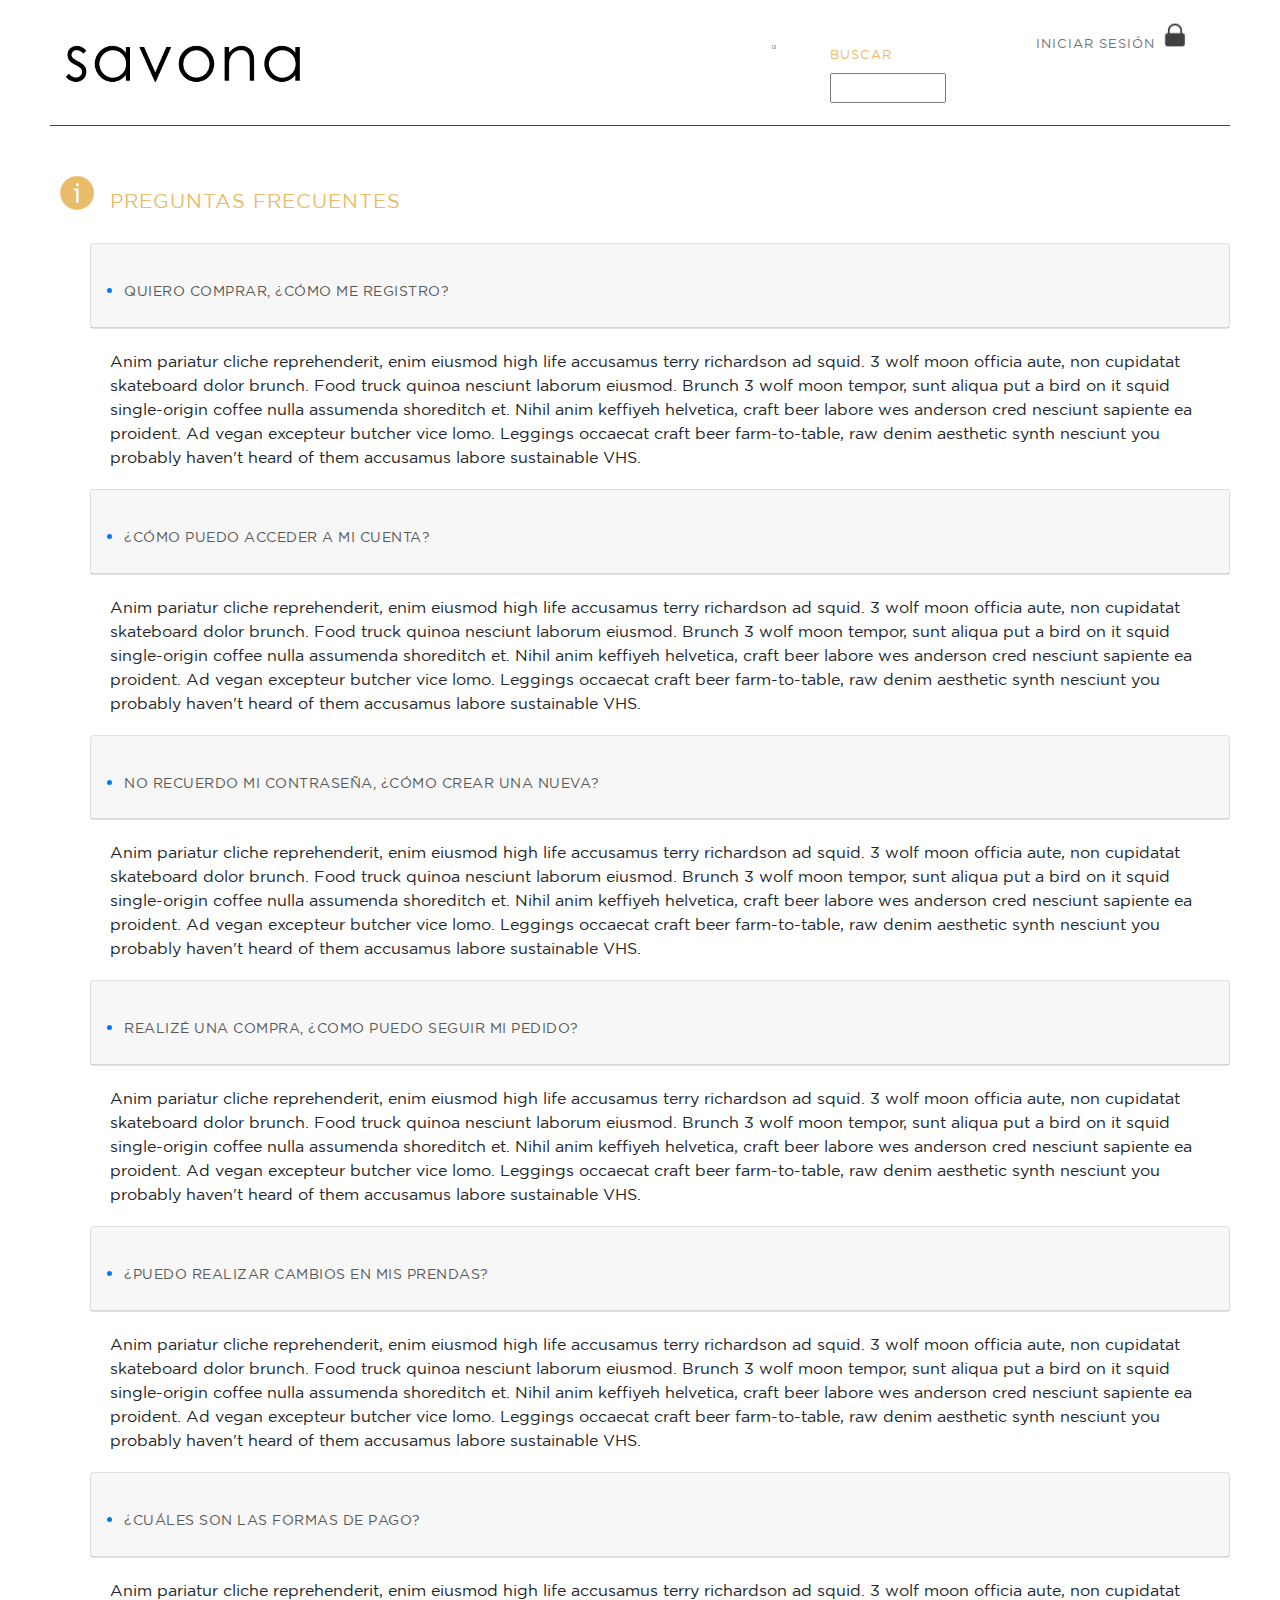
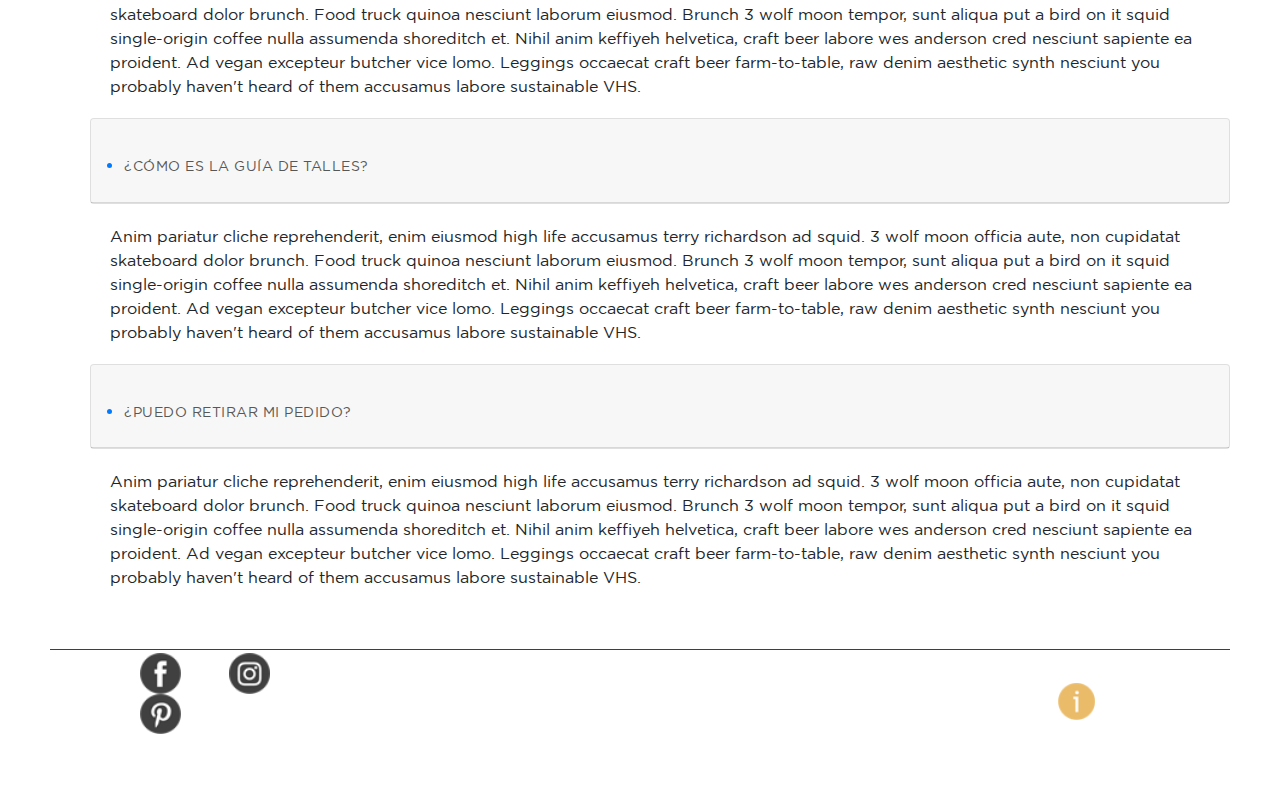
==== pregs.html @ ece62f50 "subir" ====
<html>

<head>

	<link rel="stylesheet" type="text/css" href="http://yui.yahooapis.com/3.18.1/build/cssreset/cssreset-min.css">
	<link rel="stylesheet" href="https://maxcdn.bootstrapcdn.com/bootstrap/4.0.0/css/bootstrap.min.css">
	<meta name="viewport" content="width=device-width, initial-scale=1">
    <link rel="stylesheet" href="css/mobile.css">
    <link rel="stylesheet" href="css/tablet.css">
    <link rel="stylesheet" href="css/desktop.css">

	<meta charset="utf-8">

	<title>savona</title>

</head>

<body>

<main>

	<header>

	<div class="logo">
		<a href="index.html"><img src="imgs/Logo.png"></a>
	</div>

			<div class="busqueda">
			<form>

						<img src="imgs/lupa.png"><label>BUSCAR</label><input type="text" name="buscar">

			</form>
			</div>

				<div class="candadito">
					<img src="imgs/Bolsa.png" alt="Bolsa">
					</div>
				<div class="inicio">
				<a href="inicio.html"  target="_blank">INICIAR SESIÓN</a>
				</div>

	</header>

	<content>

		<div class="titulo">
			<img src="imgs/Info.png"><h1>PREGUNTAS FRECUENTES</h1>
		</div>
		<ul>
			<div class="card">
				<div class="card-header" id="headingOne">
					<h5 class="mb-0">
						<botton class="btn btn-link" data-toggle="collapse" data-target="#collapseOne" aria-expanded="true" aria-controls="collapseOne">
							<div><li><h2>QUIERO COMPRAR, ¿CÓMO ME REGISTRO?</h2></a></div>
						</button>
					</h5>
				</div>
			</div>
			<div id="collapseOne" class="collapse show" aria-labelledby="headingOne" data-parent="#accordion">
		 <div class="card-body" class="texto">
			 Anim pariatur cliche reprehenderit, enim eiusmod high life accusamus terry richardson ad squid. 3 wolf moon officia aute, non cupidatat skateboard dolor brunch. Food truck quinoa nesciunt laborum eiusmod. Brunch 3 wolf moon tempor, sunt aliqua put a bird on it squid single-origin coffee nulla assumenda shoreditch et. Nihil anim keffiyeh helvetica, craft beer labore wes anderson cred nesciunt sapiente ea proident. Ad vegan excepteur butcher vice lomo. Leggings occaecat craft beer farm-to-table, raw denim aesthetic synth nesciunt you probably haven't heard of them accusamus labore sustainable VHS.
		 </div>
	 </div>
 </div>

 <div class="card">
		<div class="card-header" id="headingTwo">
			<h5 class="mb-0">
				<botton class="btn btn-link" data-toggle="collapse" data-target="#collapseTwo" aria-expanded="true" aria-controls="collapseTwo">
					<div><li><h2>¿CÓMO PUEDO ACCEDER A MI CUENTA?</h2></li></div>
				</button>
			</h5>
		</div>
	</div>
	<div id="collapseTwo" class="collapse show" aria-labelledby="headingTwo" data-parent="#accordion">
 <div class="card-body">
	 Anim pariatur cliche reprehenderit, enim eiusmod high life accusamus terry richardson ad squid. 3 wolf moon officia aute, non cupidatat skateboard dolor brunch. Food truck quinoa nesciunt laborum eiusmod. Brunch 3 wolf moon tempor, sunt aliqua put a bird on it squid single-origin coffee nulla assumenda shoreditch et. Nihil anim keffiyeh helvetica, craft beer labore wes anderson cred nesciunt sapiente ea proident. Ad vegan excepteur butcher vice lomo. Leggings occaecat craft beer farm-to-table, raw denim aesthetic synth nesciunt you probably haven't heard of them accusamus labore sustainable VHS.
 </div>
</div>
</div>

<div class="card">
	 <div class="card-header" id="headingThree">
		 <h5 class="mb-0">
			 <botton class="btn btn-link" data-toggle="collapse" data-target="#collapseThree" aria-expanded="true" aria-controls="collapseThree">
	 		 	<div><li><h2>NO RECUERDO MI CONTRASEÑA, ¿CÓMO CREAR UNA NUEVA?</h2></li></div>
			 </button>
		 </h5>
	 </div>
 </div>
 <div id="collapseThree" class="collapse show" aria-labelledby="headingThree" data-parent="#accordion">
<div class="card-body">
	Anim pariatur cliche reprehenderit, enim eiusmod high life accusamus terry richardson ad squid. 3 wolf moon officia aute, non cupidatat skateboard dolor brunch. Food truck quinoa nesciunt laborum eiusmod. Brunch 3 wolf moon tempor, sunt aliqua put a bird on it squid single-origin coffee nulla assumenda shoreditch et. Nihil anim keffiyeh helvetica, craft beer labore wes anderson cred nesciunt sapiente ea proident. Ad vegan excepteur butcher vice lomo. Leggings occaecat craft beer farm-to-table, raw denim aesthetic synth nesciunt you probably haven't heard of them accusamus labore sustainable VHS.
</div>
</div>
</div>

<div class="card">
	 <div class="card-header" id="headingFour">
		 <h5 class="mb-0">
			 <botton class="btn btn-link" data-toggle="collapse" data-target="#collapseFour" aria-expanded="true" aria-controls="collapseFour">
	 		 	<div><li><a><h2>REALIZÉ UNA COMPRA, ¿COMO PUEDO SEGUIR MI PEDIDO?</h2></a></li></div>
			 </button>
		 </h5>
	 </div>
 </div>
 <div id="collapseFour" class="collapse show" aria-labelledby="headingOne" data-parent="#accordion">
<div class="card-body">
	Anim pariatur cliche reprehenderit, enim eiusmod high life accusamus terry richardson ad squid. 3 wolf moon officia aute, non cupidatat skateboard dolor brunch. Food truck quinoa nesciunt laborum eiusmod. Brunch 3 wolf moon tempor, sunt aliqua put a bird on it squid single-origin coffee nulla assumenda shoreditch et. Nihil anim keffiyeh helvetica, craft beer labore wes anderson cred nesciunt sapiente ea proident. Ad vegan excepteur butcher vice lomo. Leggings occaecat craft beer farm-to-table, raw denim aesthetic synth nesciunt you probably haven't heard of them accusamus labore sustainable VHS.
</div>
</div>
</div>

<div class="card">
	 <div class="card-header" id="headingFive">
		 <h5 class="mb-0">
			 <botton class="btn btn-link" data-toggle="collapse" data-target="#collapseFive" aria-expanded="true" aria-controls="collapseFour">
	 		 		<div><li><a><h2>¿PUEDO REALIZAR CAMBIOS EN MIS PRENDAS?</h2></a></li></div>
			 </button>
		 </h5>
	 </div>
 </div>
 <div id="collapseFive" class="collapse show" aria-labelledby="headingFive" data-parent="#accordion">
<div class="card-body">
	Anim pariatur cliche reprehenderit, enim eiusmod high life accusamus terry richardson ad squid. 3 wolf moon officia aute, non cupidatat skateboard dolor brunch. Food truck quinoa nesciunt laborum eiusmod. Brunch 3 wolf moon tempor, sunt aliqua put a bird on it squid single-origin coffee nulla assumenda shoreditch et. Nihil anim keffiyeh helvetica, craft beer labore wes anderson cred nesciunt sapiente ea proident. Ad vegan excepteur butcher vice lomo. Leggings occaecat craft beer farm-to-table, raw denim aesthetic synth nesciunt you probably haven't heard of them accusamus labore sustainable VHS.
</div>
</div>
</div>

<div class="card">
	 <div class="card-header" id="headingSix">
		 <h5 class="mb-0">
			 <botton class="btn btn-link" data-toggle="collapse" data-target="#collapseSix" aria-expanded="true" aria-controls="collapseFour">
	 		 		<div><li><a><h2>¿CUÁLES SON LAS FORMAS DE PAGO?</h2></a></li></div>
			 </button>
		 </h5>
	 </div>
 </div>
 <div id="collapseSix" class="collapse show" aria-labelledby="headingSix" data-parent="#accordion">
<div class="card-body">
	Anim pariatur cliche reprehenderit, enim eiusmod high life accusamus terry richardson ad squid. 3 wolf moon officia aute, non cupidatat skateboard dolor brunch. Food truck quinoa nesciunt laborum eiusmod. Brunch 3 wolf moon tempor, sunt aliqua put a bird on it squid single-origin coffee nulla assumenda shoreditch et. Nihil anim keffiyeh helvetica, craft beer labore wes anderson cred nesciunt sapiente ea proident. Ad vegan excepteur butcher vice lomo. Leggings occaecat craft beer farm-to-table, raw denim aesthetic synth nesciunt you probably haven't heard of them accusamus labore sustainable VHS.
</div>
</div>
</div>

<div class="card">
	 <div class="card-header" id="headingSeven">
		 <h5 class="mb-0">
			 <botton class="btn btn-link" data-toggle="collapse" data-target="#collapseSeven" aria-expanded="true" aria-controls="collapseFour">
	 		 		<div><li><a><h2>¿CÓMO ES LA GUÍA DE TALLES?</h2></a></li></div>
			 </button>
		 </h5>
	 </div>
 </div>
 <div id="collapseSeven" class="collapse show" aria-labelledby="headingSeven" data-parent="#accordion">
<div class="card-body">
	Anim pariatur cliche reprehenderit, enim eiusmod high life accusamus terry richardson ad squid. 3 wolf moon officia aute, non cupidatat skateboard dolor brunch. Food truck quinoa nesciunt laborum eiusmod. Brunch 3 wolf moon tempor, sunt aliqua put a bird on it squid single-origin coffee nulla assumenda shoreditch et. Nihil anim keffiyeh helvetica, craft beer labore wes anderson cred nesciunt sapiente ea proident. Ad vegan excepteur butcher vice lomo. Leggings occaecat craft beer farm-to-table, raw denim aesthetic synth nesciunt you probably haven't heard of them accusamus labore sustainable VHS.
</div>
</div>
</div>

<div class="card">
	 <div class="card-header" id="headingEight">
		 <h5 class="mb-0">
			 <botton class="btn btn-link" data-toggle="collapse" data-target="#collapseEight" aria-expanded="true" aria-controls="collapseFour">
	 		 		<div><li><a><h2>¿PUEDO RETIRAR MI PEDIDO?</h2></a></li></div>
			 </button>
		 </h5>
	 </div>
 </div>
 <div id="collapseEight" class="collapse show" aria-labelledby="headingEight" data-parent="#accordion">
<div class="card-body">
	Anim pariatur cliche reprehenderit, enim eiusmod high life accusamus terry richardson ad squid. 3 wolf moon officia aute, non cupidatat skateboard dolor brunch. Food truck quinoa nesciunt laborum eiusmod. Brunch 3 wolf moon tempor, sunt aliqua put a bird on it squid single-origin coffee nulla assumenda shoreditch et. Nihil anim keffiyeh helvetica, craft beer labore wes anderson cred nesciunt sapiente ea proident. Ad vegan excepteur butcher vice lomo. Leggings occaecat craft beer farm-to-table, raw denim aesthetic synth nesciunt you probably haven't heard of them accusamus labore sustainable VHS.
</div>
</div>
</div>
		</ul>

	</content>

	<footer>
	<div class="social">
	<ul>
		<li><a href="https://www.facebook.com/"  target="_blank"><img src="imgs/facebook.png"></img></a></li>
		<li><a href="https://www.instagram.com/?hl=es-la"  target="_blank"><img src="imgs/instagram.png"></a></li>
		<li><a href="https://ar.pinterest.com/" target="_blank"><img src="imgs/pinterest.png"></a></li>
	</ul>
	</div>

	<div class="info">
		<a href="pregs.html" target="_blank"><img src="imgs/Info.png"></a>
	</div>
	</footer>

</main>

</body>

</html>
---- css/mobile.css ----
@font-face {
   font-family:'GothamBook';
   src: url('../fuente/GothamBook.ttf') format('truetype');
}

body {
  /*background: url('../images/bg-body.png');*/
  font-family:'GothamBook';
  padding: 25px 0;
}

header .logo img{
  width: 50%;
}

content {
position: relative;
margin-left: 10px;
margin-right: 10px;
}

content2 {
position: relative;
margin-left: 10px;
margin-right: 10px;
}

.titulo {
  margin-top: 50px;
  margin-bottom: 30px;
}

.titulo img {
position: absolute;
margin-left: 10px;
}

.titulo h1 {
position absolute;
margin-left: 60px;
padding-top: 13px;
}

div li h2 {
  padding-top: 20px;
}

h1 {
  color: #EABB69;
  font-size: 18px;
  letter-spacing: 1px;
}

h2 {
  color: #575756;
  font-size: 14px;
  letter-spacing: 0.5px;
}

a {
  /*text-decoration: none;*/
}
a:hover {
  /*text-decoration: underline;*/
}

content {
  margin: 0px auto;
}

header {
  margin-bottom: 20px;
}
header .logo {
  margin: 0px auto;
  width: 60%;
}

header .logo img {
  width: 100%;
}

div .candadito {
  width: 5px;
}

header .busqueda {

  margin: 20px 70px;

}
header .busqueda img {
  margin-right: 3px;
  padding-right: 2px;
  width: 10%;
}

header .busqueda label {
  letter-spacing: 1px;
  font-size: 13px;
  color: #EABB69;
  display: none;
}


header .inicio {
  margin: 20px auto;
  display:none;
}

header .inicio a {
  font-size: 80%;
  margin: 20px 75px;
  color:#73757a;
  letter-spacing: 1px;
  text-decoration: none;
}

header .inicio a:hover {
  color: #EABB69;
  text-decoration: none;

}

header .inicio img {
width: 7%;
padding-right: 10px;
}


header .busqueda input {
width: 60%;
color: #2E3133;
}

header .busqueda input:hover {
background-color: #C6C6C5;
}
header .candadito img{
  display: block;
  height: 50px;
  width: 50px;
  position: absolute;
  right: 40px;
  top: 170px;
}



nav {
 font-family:'GothamBook';
}

ul div .pregunta{
  padding-top: 20px;
  padding-bottom: 20px;
  border: 0.5px #3F3F3F solid;
}

nav ul li a {
  font-family:GothamBook;
  letter-spacing: 1px;
  text-align: center;
  color: #636466;
  text-decoration: none;
  padding: 15px 0;
  display: block;
  margin-bottom: 4px;
}

nav ul li a:hover {
  color: #EABB69;
  text-decoration: none;
}

.active {
width:100%;
}

.banner  img {
  display: none;
}
.banner2 img {
  width: 95%;
  margin-top: 20px;
  margin-bottom: 20px;
}


footer {
  background: white;
  margin-top: 40px;
  padding: 20px 0;
}


footer .social {
  display:inline-block;
  margin: 20px 1px;
}
footer .social li {
  display: inline-block;
  margin-left: 20px;
}
footer .social li img {
  width: 120%;
}
footer .social li:first-child {
}
footer .info img {
  width: 12%;
}
footer.info img{
width: 100%;
}
footer .info img {
  display:block;
  margin: 45px 138px;
}

footer .social  ul li{
 padding-left: 30px;
}

*, ::after, ::before {
 box-sizing: content-box;
}

.container {
  width: 90%;
  border: 1px solid #E1E1E1;
  border-radius: 2px;
  padding: 15px;
  position: absolute;
  top: 60%;
  left: 50%;
  transform: translate(-50%, -50%);
  margin-top: 35px;
  margin-bottom: 50px;
  }
.container label {
  font-size: 14px;
  letter-spacing: 2px;
  text-align: left;

}

.container input {
  width:auto;
  border-radius: 0px;
  height: 15px;
  margin-top: 10px;
}  
.izq {
display: inline-flex;
justify-content: left;

}
.container input:HOVER, input :FOCUS {
  border-color: #EABB69;
}
.container a {
  text-decoration: none;
  color: #3F3F3F;
  font-size: 10px;
}
.container .nuevacuenta {
  border: grey solid 1px;
  height: 30px;
  margin-bottom: 10px;
  padding-top: 10px;
  font-family:'GothamBook';
  font-size: 10px
}
.container .nuevacuenta:HOVER {
  background-color: #EABB69;


}
div .aceptar {
  width: 90px;
}
.ingreso {
margin-top: 30px;
border-bottom: 1px solid #E1E1E1;
margin-bottom: 60px;

}
h3 { 
  font-size: 14px; 

}
h6 { 
  font-size: 10px; 

}
.container button {
  display: inline-block;
  background-color: #EABB69;
  border: none;
  font-size: 14px;
}
.container button:hover {
background-color: #C6C6C5;

}
---- css/tablet.css ----
@media (min-width: 600px) {
body {
    position: relative;
    width: 768px;
    margin: 0px auto;
  }
header .logo img{
    width: 150%;

    }

header .inicio {
  display: block;
  position: absolute;
  right: 0px;
  top: 5px;
}

header .inicio a {

}

header .inicio img {
  display: block;
  width: 10px;
  height: 10px;
}


header .candadito img {
  position: absolute;
  top: 20px;
  height: 30px;
  width: 30px;
}

nav ul li {
      display: inline-block;
      width: 25%;
  }
  nav ul li a {
    display: block;
    width: 232px;
    margin-right: 1px;
  }
  nav ul li:last-child a {
    margin-right: 0;
  }
header {
    margin-bottom: 20px;
    height: 100px;
    border-bottom: 0.5px #3F3F3F solid;
  }

header .logo {
  position: absolute;
  left: 10;
  margin: 0px auto;
  width: 20%;
}



header .busqueda {
  position: absolute;
  right: 150px;
  margin: 20px 70px;

}
header .busqueda label {
  display: block;
}

header .busqueda img {
  padding-right: 8px;
  width: 10%;
  position: absolute;
  right: 200px;
}

header .busqueda label {

}


    .banner {
      display: block;
      position: relative;
    }
    .banner img {
      display: block;
      width: 100%;
    }
    .banner2 img{
      display:none;
    }

footer  {
    position: relative;
    height: 60px;
    border-top: 0.5px #3F3F3F solid;
  }

footer .info {
    position: absolute;
    right: 0;
    bottom: 15px;
  }

footer.info img{
width: 12%;
}

footer .info img {
  display:block;
  margin: 45px 138px;
}

footer .social {
    position: absolute;
    left: 0;
    bottom: 20px;
  }

footer .info {
    position: absolute;
    right: 0;
    bottom: 5px;
    margin: 0;
  }
.container {
  width: 90%;
  border: 1px solid #E1E1E1;
  border-radius: 2px;
  padding: 15px;
  position: absolute;
  top: 55%;
  left: 50%;
  transform: translate(-50%, -50%);
  margin-top: 35px;
  margin-bottom: 50px;
  background-image: '../imgs/Banner.png';
  }
.container label {
  font-size: 14px;
  letter-spacing: 2px;
  text-align: left;

}

.container input {
  width:580px;
  border-radius: 0px;
  height: 15px;
  margin-top: 10px;
}  
.izq {
display: inline-flex;
justify-content: left;

}
.container input:HOVER, input :FOCUS {
  border-color: #EABB69;
}
.container a {
  text-decoration: none;
  color: #3F3F3F;
  font-size: 10px;
}

div .aceptar {
  width: 90px;
}
.ingreso {
margin-top: 30px;
border-bottom: 1px solid #E1E1E1;
margin-bottom: 60px;

}
h3 { 
  font-size: 14px; 

}
h6 { 
  font-size: 10px; 
  float:left;
}
.container button {
  display: inline-block;
  background-color: #EABB69;
  border: none;
}



}
---- css/desktop.css ----
@media (min-width: 1200px) {
  body {
    position: relative;
    width: 1180px;
    margin: 0px auto;
  }
  header {
    margin-bottom: 20px;
    height: 100px;
    border-bottom: 0.5px #3F3F3F solid;
  }
  header .logo {
  position: absolute;
  left: 0;
  margin: 0px auto;
  width: 15%;
}

header .inicio {
  display: block;
  position: absolute;
  right: 0px;
  top: 14px;
}

h1 {
  color: #EABB69;
  font-size: 20px;
  letter-spacing: 1px;
}

header .inicio a {

}

header .inicio img {
  display: block;
  width: 50px;
  height: 50px;
}

header .busqueda {
  position: absolute;
  right: 150px;
  margin: 20px 70px;

}
header .busqueda label {
  display: block;
}

header .busqueda img {
  padding-right: 8px;
  width: 15%;
  position: absolute;
  right: 200px;
}

header .busqueda label {

}

.banner img {
  width: 100%;
  display: block;
  height: 690px;
}


.banner2 img {

      display: none;
}

form label {

}

nav ul li{
      display: inline-block;
      width: 25%;
  }
nav ul li a {
    display: block;
    width: 232px;
    margin-right: 1px;
  }
nav ul li:last-child a {
    margin-right: 0;
  }

/*content {
  clear: both;
}

footer {
  clear: both;
}*/

header .candadito img {
  position: absolute;
  top: 20px;
  height: 30px;
  width: 30px;
}

footer {
  padding-top: 40px;
  border-top: 0.5px #3F3F3F solid;
}
footer .social img {

}

footer .social {
  float: left;
  width: 300px;
  margin: 0px auto;
}

footer .info {
  float: right;
}
.fondo {
  width:100%;
  height:100%;
  background-image: url('../imgs/Banner.png');
  background-repeat: no-repeat;
  /*background-attachment: fixed;*/
  background-size: 100%;
  opacity: 0.8;
  filter:alpha(opacity=80);
  z-index: 1;
}
.container {
  background-color: white;
  width: 600px;
  padding: 15px;
  position: absolute;
  top: 70%;
  left: 50%;
  transform: translate(-50%, -50%);
  z-index: 2;
}
.container a {
  text-decoration: none;
  color: #3F3F3F;
  font-size: 10px;
}
.nuevacuenta {
  border: grey solid 1px;
  width:570px;
  height: 90px;
}
div .aceptar {
  width: 90px;
}
.
.container button {
  display: inline-block;
  background-color: #EABB69;
  border: none;
  /*margin-right: 50px;*/
}

.container input {
  width:570px;
  border-radius: 0px;
  height: 15px;
  margin-top: 10px;
}  
}
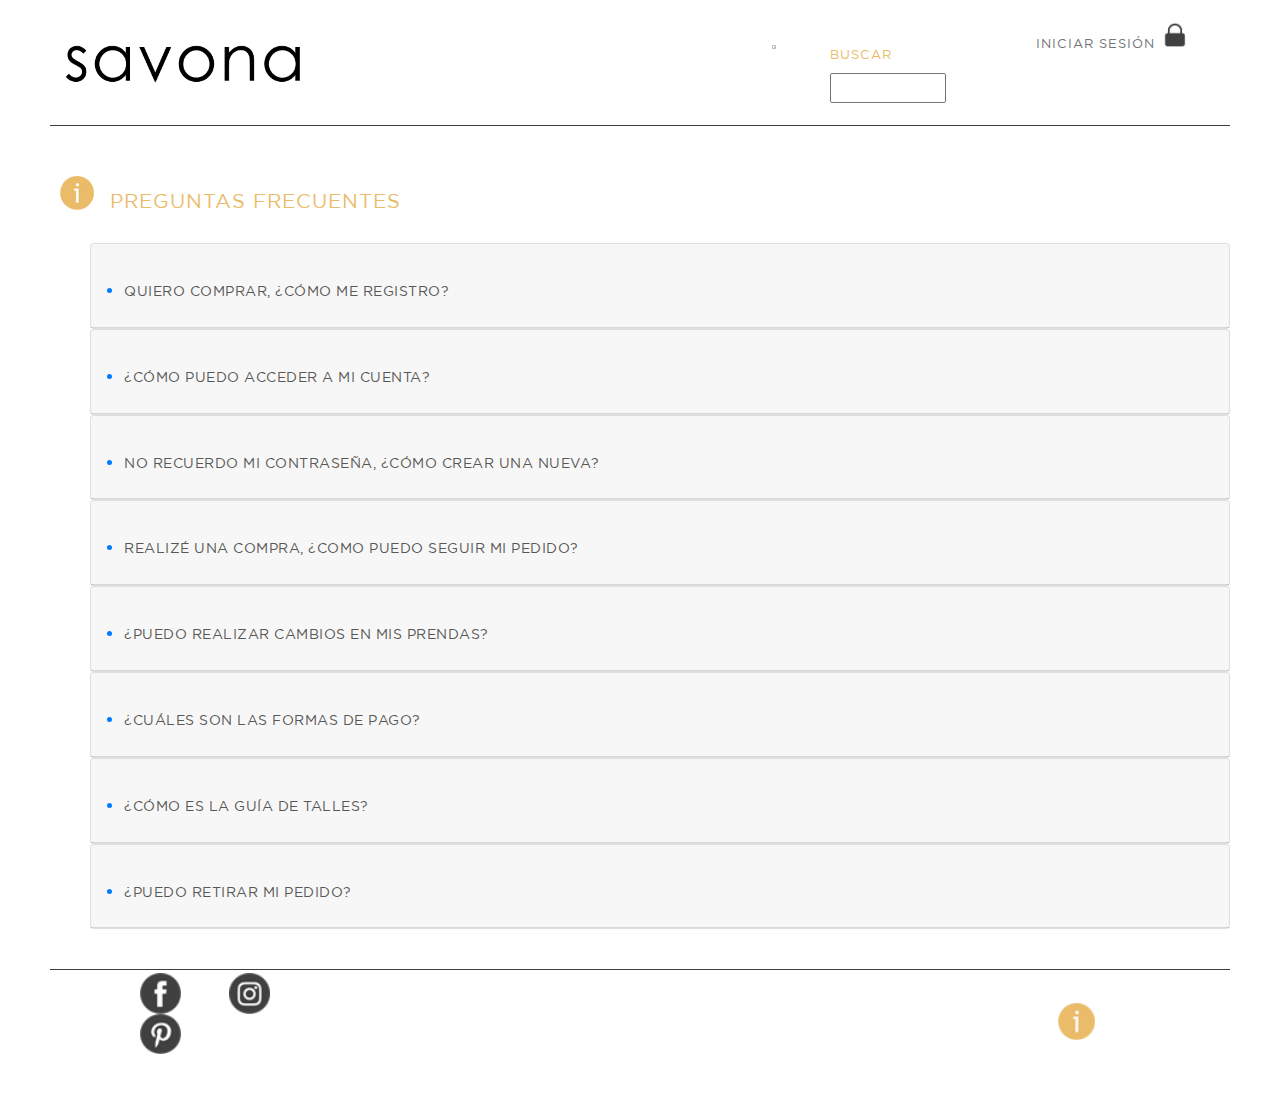
==== commit 1024ef4b: "subir" ====
--- a/pregs.html
+++ b/pregs.html
@@ -57,7 +57,7 @@
 					</h5>
 				</div>
 			</div>
-			<div id="collapseOne" class="collapse show" aria-labelledby="headingOne" data-parent="#accordion">
+			<div id="collapseOne" class="collapse" aria-labelledby="headingOne" data-parent="#accordion">
 		 <div class="card-body" class="texto">
 			 Anim pariatur cliche reprehenderit, enim eiusmod high life accusamus terry richardson ad squid. 3 wolf moon officia aute, non cupidatat skateboard dolor brunch. Food truck quinoa nesciunt laborum eiusmod. Brunch 3 wolf moon tempor, sunt aliqua put a bird on it squid single-origin coffee nulla assumenda shoreditch et. Nihil anim keffiyeh helvetica, craft beer labore wes anderson cred nesciunt sapiente ea proident. Ad vegan excepteur butcher vice lomo. Leggings occaecat craft beer farm-to-table, raw denim aesthetic synth nesciunt you probably haven't heard of them accusamus labore sustainable VHS.
 		 </div>
@@ -73,7 +73,7 @@
 			</h5>
 		</div>
 	</div>
-	<div id="collapseTwo" class="collapse show" aria-labelledby="headingTwo" data-parent="#accordion">
+	<div id="collapseTwo" class="collapse" aria-labelledby="headingTwo" data-parent="#accordion">
  <div class="card-body">
 	 Anim pariatur cliche reprehenderit, enim eiusmod high life accusamus terry richardson ad squid. 3 wolf moon officia aute, non cupidatat skateboard dolor brunch. Food truck quinoa nesciunt laborum eiusmod. Brunch 3 wolf moon tempor, sunt aliqua put a bird on it squid single-origin coffee nulla assumenda shoreditch et. Nihil anim keffiyeh helvetica, craft beer labore wes anderson cred nesciunt sapiente ea proident. Ad vegan excepteur butcher vice lomo. Leggings occaecat craft beer farm-to-table, raw denim aesthetic synth nesciunt you probably haven't heard of them accusamus labore sustainable VHS.
  </div>
@@ -89,7 +89,7 @@
 		 </h5>
 	 </div>
  </div>
- <div id="collapseThree" class="collapse show" aria-labelledby="headingThree" data-parent="#accordion">
+ <div id="collapseThree" class="collapse" aria-labelledby="headingThree" data-parent="#accordion">
 <div class="card-body">
 	Anim pariatur cliche reprehenderit, enim eiusmod high life accusamus terry richardson ad squid. 3 wolf moon officia aute, non cupidatat skateboard dolor brunch. Food truck quinoa nesciunt laborum eiusmod. Brunch 3 wolf moon tempor, sunt aliqua put a bird on it squid single-origin coffee nulla assumenda shoreditch et. Nihil anim keffiyeh helvetica, craft beer labore wes anderson cred nesciunt sapiente ea proident. Ad vegan excepteur butcher vice lomo. Leggings occaecat craft beer farm-to-table, raw denim aesthetic synth nesciunt you probably haven't heard of them accusamus labore sustainable VHS.
 </div>
@@ -105,7 +105,7 @@
 		 </h5>
 	 </div>
  </div>
- <div id="collapseFour" class="collapse show" aria-labelledby="headingOne" data-parent="#accordion">
+ <div id="collapseFour" class="collapse" aria-labelledby="headingOne" data-parent="#accordion">
 <div class="card-body">
 	Anim pariatur cliche reprehenderit, enim eiusmod high life accusamus terry richardson ad squid. 3 wolf moon officia aute, non cupidatat skateboard dolor brunch. Food truck quinoa nesciunt laborum eiusmod. Brunch 3 wolf moon tempor, sunt aliqua put a bird on it squid single-origin coffee nulla assumenda shoreditch et. Nihil anim keffiyeh helvetica, craft beer labore wes anderson cred nesciunt sapiente ea proident. Ad vegan excepteur butcher vice lomo. Leggings occaecat craft beer farm-to-table, raw denim aesthetic synth nesciunt you probably haven't heard of them accusamus labore sustainable VHS.
 </div>
@@ -121,7 +121,7 @@
 		 </h5>
 	 </div>
  </div>
- <div id="collapseFive" class="collapse show" aria-labelledby="headingFive" data-parent="#accordion">
+ <div id="collapseFive" class="collapse" aria-labelledby="headingFive" data-parent="#accordion">
 <div class="card-body">
 	Anim pariatur cliche reprehenderit, enim eiusmod high life accusamus terry richardson ad squid. 3 wolf moon officia aute, non cupidatat skateboard dolor brunch. Food truck quinoa nesciunt laborum eiusmod. Brunch 3 wolf moon tempor, sunt aliqua put a bird on it squid single-origin coffee nulla assumenda shoreditch et. Nihil anim keffiyeh helvetica, craft beer labore wes anderson cred nesciunt sapiente ea proident. Ad vegan excepteur butcher vice lomo. Leggings occaecat craft beer farm-to-table, raw denim aesthetic synth nesciunt you probably haven't heard of them accusamus labore sustainable VHS.
 </div>
@@ -137,7 +137,7 @@
 		 </h5>
 	 </div>
  </div>
- <div id="collapseSix" class="collapse show" aria-labelledby="headingSix" data-parent="#accordion">
+ <div id="collapseSix" class="collapse" aria-labelledby="headingSix" data-parent="#accordion">
 <div class="card-body">
 	Anim pariatur cliche reprehenderit, enim eiusmod high life accusamus terry richardson ad squid. 3 wolf moon officia aute, non cupidatat skateboard dolor brunch. Food truck quinoa nesciunt laborum eiusmod. Brunch 3 wolf moon tempor, sunt aliqua put a bird on it squid single-origin coffee nulla assumenda shoreditch et. Nihil anim keffiyeh helvetica, craft beer labore wes anderson cred nesciunt sapiente ea proident. Ad vegan excepteur butcher vice lomo. Leggings occaecat craft beer farm-to-table, raw denim aesthetic synth nesciunt you probably haven't heard of them accusamus labore sustainable VHS.
 </div>
@@ -153,7 +153,7 @@
 		 </h5>
 	 </div>
  </div>
- <div id="collapseSeven" class="collapse show" aria-labelledby="headingSeven" data-parent="#accordion">
+ <div id="collapseSeven" class="collapse" aria-labelledby="headingSeven" data-parent="#accordion">
 <div class="card-body">
 	Anim pariatur cliche reprehenderit, enim eiusmod high life accusamus terry richardson ad squid. 3 wolf moon officia aute, non cupidatat skateboard dolor brunch. Food truck quinoa nesciunt laborum eiusmod. Brunch 3 wolf moon tempor, sunt aliqua put a bird on it squid single-origin coffee nulla assumenda shoreditch et. Nihil anim keffiyeh helvetica, craft beer labore wes anderson cred nesciunt sapiente ea proident. Ad vegan excepteur butcher vice lomo. Leggings occaecat craft beer farm-to-table, raw denim aesthetic synth nesciunt you probably haven't heard of them accusamus labore sustainable VHS.
 </div>
@@ -169,7 +169,7 @@
 		 </h5>
 	 </div>
  </div>
- <div id="collapseEight" class="collapse show" aria-labelledby="headingEight" data-parent="#accordion">
+ <div id="collapseEight" class="collapse" aria-labelledby="headingEight" data-parent="#accordion">
 <div class="card-body">
 	Anim pariatur cliche reprehenderit, enim eiusmod high life accusamus terry richardson ad squid. 3 wolf moon officia aute, non cupidatat skateboard dolor brunch. Food truck quinoa nesciunt laborum eiusmod. Brunch 3 wolf moon tempor, sunt aliqua put a bird on it squid single-origin coffee nulla assumenda shoreditch et. Nihil anim keffiyeh helvetica, craft beer labore wes anderson cred nesciunt sapiente ea proident. Ad vegan excepteur butcher vice lomo. Leggings occaecat craft beer farm-to-table, raw denim aesthetic synth nesciunt you probably haven't heard of them accusamus labore sustainable VHS.
 </div>
@@ -194,6 +194,9 @@
 	</footer>
 
 </main>
+	<script src="https://code.jquery.com/jquery-3.3.1.slim.min.js" integrity="sha384-q8i/X+965DzO0rT7abK41JStQIAqVgRVzpbzo5smXKp4YfRvH+8abtTE1Pi6jizo" crossorigin="anonymous"></script>
+	<script src="https://cdnjs.cloudflare.com/ajax/libs/popper.js/1.14.0/umd/popper.min.js" integrity="sha384-cs/chFZiN24E4KMATLdqdvsezGxaGsi4hLGOzlXwp5UZB1LY//20VyM2taTB4QvJ" crossorigin="anonymous"></script>
+	<script src="https://stackpath.bootstrapcdn.com/bootstrap/4.1.0/js/bootstrap.min.js" integrity="sha384-uefMccjFJAIv6A+rW+L4AHf99KvxDjWSu1z9VI8SKNVmz4sk7buKt/6v9KI65qnm" crossorigin="anonymous"></script>
 
 </body>
 
--- a/css/tablet.css
+++ b/css/tablet.css
@@ -134,7 +134,7 @@
   border-radius: 2px;
   padding: 15px;
   position: absolute;
-  top: 55%;
+  top: 45%;
   left: 50%;
   transform: translate(-50%, -50%);
   margin-top: 35px;
--- a/css/desktop.css
+++ b/css/desktop.css
@@ -137,7 +137,7 @@
   width: 600px;
   padding: 15px;
   position: absolute;
-  top: 70%;
+  top: 45%;
   left: 50%;
   transform: translate(-50%, -50%);
   z-index: 2;
